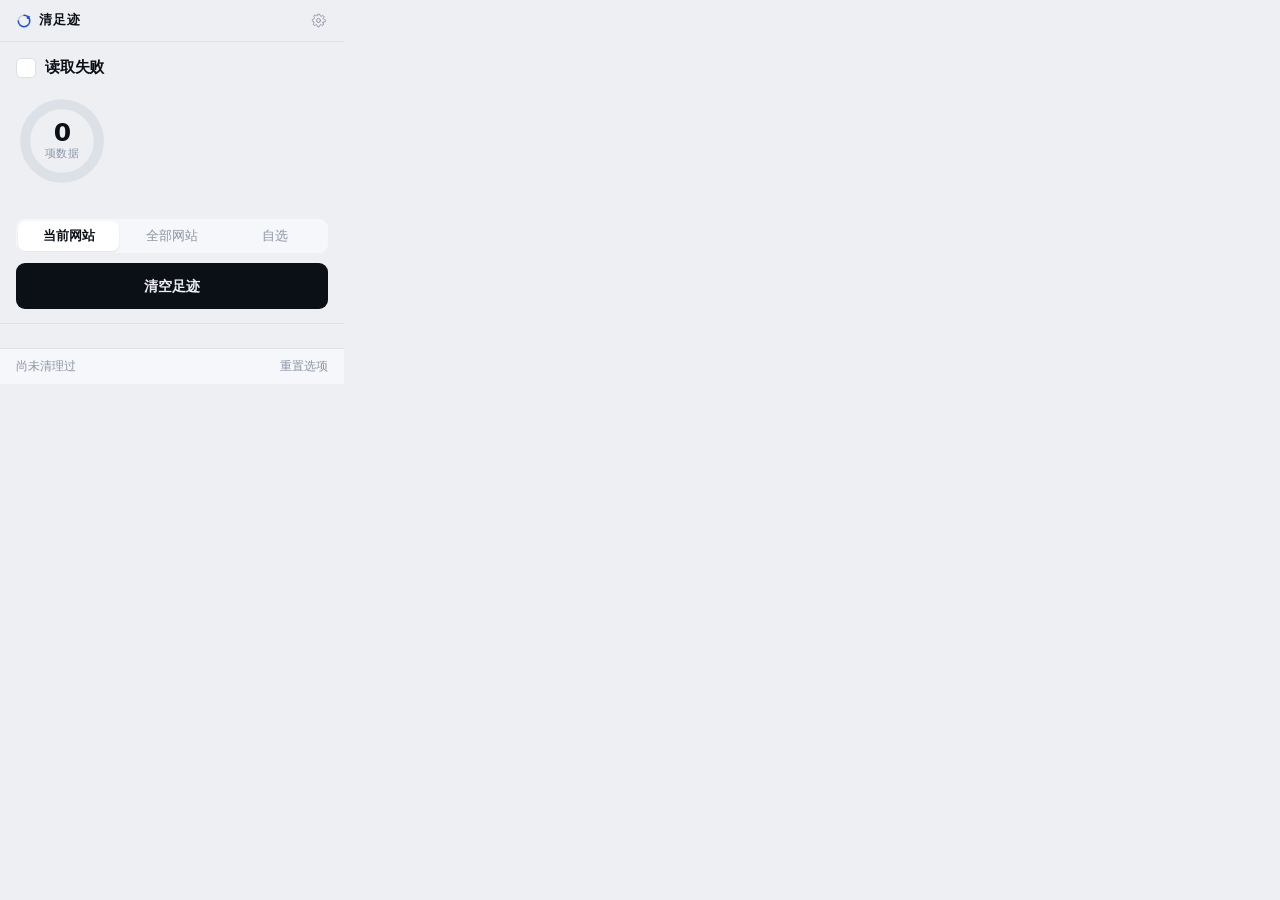
==== src/popup.html @ 9ce26477 "改名前的基线：清足迹 Clean My Footprints" ====
<!doctype html>
<html lang="zh-CN">
  <head>
    <meta charset="utf-8" />
    <meta name="color-scheme" content="dark light" />
    <title>清足迹</title>
    <link rel="stylesheet" href="popup.css" />
  </head>
  <body>
    <div class="panel">
      <header class="bar">
        <div class="identity">
          <svg class="mark" viewBox="0 0 24 24" aria-hidden="true">
            <circle cx="12" cy="12" r="8.6" class="mark-track" />
            <path d="M12 3.4a8.6 8.6 0 1 1-8.6 8.6" class="mark-arc" />
            <rect x="16.1" y="4.3" width="4.6" height="4.6" rx="1.5" class="mark-block" />
          </svg>
          <span class="wordmark">清足迹</span>
        </div>
        <button id="btn-options" class="icon-btn" type="button" title="设置" aria-label="打开设置">
          <svg viewBox="0 0 24 24" aria-hidden="true">
            <circle cx="12" cy="12" r="3.2" />
            <path
              d="M19.1 14.6a1.6 1.6 0 0 0 .32 1.76l.06.06a1.95 1.95 0 1 1-2.76 2.76l-.06-.06a1.6 1.6 0 0 0-1.76-.32 1.6 1.6 0 0 0-.97 1.47v.17a1.95 1.95 0 1 1-3.9 0v-.09a1.6 1.6 0 0 0-1.05-1.47 1.6 1.6 0 0 0-1.76.32l-.06.06a1.95 1.95 0 1 1-2.76-2.76l.06-.06a1.6 1.6 0 0 0 .32-1.76 1.6 1.6 0 0 0-1.47-.97H3.9a1.95 1.95 0 1 1 0-3.9h.09A1.6 1.6 0 0 0 5.46 8.4a1.6 1.6 0 0 0-.32-1.76l-.06-.06a1.95 1.95 0 1 1 2.76-2.76l.06.06a1.6 1.6 0 0 0 1.76.32h.08a1.6 1.6 0 0 0 .97-1.47V3.6a1.95 1.95 0 1 1 3.9 0v.09a1.6 1.6 0 0 0 .97 1.47 1.6 1.6 0 0 0 1.76-.32l.06-.06a1.95 1.95 0 1 1 2.76 2.76l-.06.06a1.6 1.6 0 0 0-.32 1.76v.08a1.6 1.6 0 0 0 1.47.97h.17a1.95 1.95 0 1 1 0 3.9h-.09a1.6 1.6 0 0 0-1.47.97Z"
            />
          </svg>
        </button>
      </header>

      <main>
        <!-- 目标：这个网站留下了多少东西 -->
        <section class="subject">
          <div class="subject-line">
            <span class="favicon" id="favicon">
              <img id="favicon-img" alt="" hidden />
              <span id="avatar"></span>
            </span>
            <span class="host" id="site-host">正在读取…</span>
            <span class="size" id="site-size"></span>
          </div>

          <div class="meter" id="meter">
            <div class="ring-wrap">
              <svg class="ring" viewBox="0 0 100 100" aria-hidden="true">
                <circle class="ring-track" cx="50" cy="50" r="40" />
                <g id="ring-segments"></g>
              </svg>
              <div class="ring-core" id="ring-core">
                <span class="core-value" id="core-value">0</span>
                <span class="core-label" id="core-label">项数据</span>
              </div>
            </div>
            <ul class="legend" id="legend"></ul>
          </div>

          <p class="subject-note" id="subject-note" hidden></p>
        </section>

        <!-- 云端会话：本地清理动不了的部分 -->
        <section class="cloud" id="cloud-card" hidden>
          <div class="cloud-body">
            <p class="cloud-title" id="cloud-title"></p>
            <p class="cloud-sub" id="cloud-sub"></p>
          </div>
          <button class="text-btn" id="btn-cloud" type="button">删除</button>
        </section>

        <!-- 动作 -->
        <section class="action">
          <div class="scope" id="scope" role="radiogroup" aria-label="清理范围">
            <button type="button" data-scope="current" role="radio" aria-checked="true">当前网站</button>
            <button type="button" data-scope="all" role="radio" aria-checked="false">全部网站</button>
            <button type="button" data-scope="custom" role="radio" aria-checked="false">自选</button>
          </div>
          <button class="cta" id="btn-clean" type="button">
            <span class="cta-label" id="cta-label">清空足迹</span>
          </button>
        </section>

        <!-- 清理项 -->
        <section class="options">
          <div class="toggles" id="chips" role="group" aria-label="清理项目"></div>
          <div class="window" id="window" hidden>
            <span class="window-label">时间范围</span>
            <div class="window-opts" id="range-opts" role="radiogroup" aria-label="时间范围"></div>
          </div>
          <div class="custom" id="custom-list" hidden></div>
        </section>
      </main>

      <footer class="foot">
        <span id="last-run">尚未清理过</span>
        <button class="link" id="btn-reset" type="button">重置选项</button>
      </footer>
    </div>

    <dialog id="confirm-dialog">
      <form method="dialog">
        <h3 id="confirm-title"></h3>
        <p id="confirm-body"></p>
        <menu>
          <button value="cancel" class="ghost-btn" id="confirm-cancel" type="submit">取消</button>
          <button value="ok" class="danger-btn" id="confirm-ok" type="submit">确认</button>
        </menu>
      </form>
    </dialog>

    <script type="module" src="popup.js"></script>
  </body>
</html>
---- src/popup.css ----
/* ============================================================
   清足迹 · popup
   冷纸 + 墨 + 一枚钴蓝信号
   —— 墨色留给动作，信号色留给数据与选中态
   ============================================================ */

:root {
  color-scheme: light;

  --paper: #edeff3;
  --sheet: #ffffff;
  --sheet-2: #f5f7fa;
  --rule: #dce1e8;
  --rule-2: #c6ceda;

  --ink: #0b0f16;
  --ink-2: #545e6e;
  --ink-3: #8b95a4;

  --signal: #1b54e4;
  --signal-2: #1240be;
  --signal-soft: rgba(27, 84, 228, 0.09);

  /* 数据序列：同一色相，三个明度阶 */
  --s1: #1b54e4;
  --s2: #6e93ec;
  --s3: #bacaf1;

  --danger: #c62f2f;

  --ease: cubic-bezier(0.32, 0.72, 0.28, 1);
}

:root[data-theme='dark'] {
  color-scheme: dark;

  --paper: #121419;
  --sheet: #1a1d23;
  --sheet-2: #21252c;
  --rule: #262a32;
  --rule-2: #343a44;

  --ink: #edf0f5;
  --ink-2: #98a2b0;
  --ink-3: #6b7482;

  --signal: #6e9bff;
  --signal-2: #8db2ff;
  --signal-soft: rgba(110, 155, 255, 0.14);

  --s1: #6e9bff;
  --s2: #3b62b8;
  --s3: #2a3a5c;

  --danger: #ff6b6b;
}

* {
  box-sizing: border-box;
}

/* display:flex 会覆盖 hidden 属性，必须显式压掉 */
[hidden] {
  display: none !important;
}

html,
body {
  margin: 0;
  padding: 0;
}

body {
  width: 344px;
  background: var(--paper);
  color: var(--ink);
  font-family: -apple-system, BlinkMacSystemFont, 'Segoe UI', 'PingFang SC', 'Hiragino Sans GB',
    'Microsoft YaHei', system-ui, sans-serif;
  font-size: 13px;
  line-height: 1.45;
  -webkit-font-smoothing: antialiased;
}

.panel {
  display: flex;
  flex-direction: column;
  min-height: 100%;
}

/* ---------- 顶栏 ---------- */

.bar {
  display: flex;
  align-items: center;
  justify-content: space-between;
  height: 42px;
  padding: 0 14px 0 16px;
  border-bottom: 1px solid var(--rule);
}

.identity {
  display: flex;
  align-items: center;
  gap: 7px;
}

.mark {
  width: 16px;
  height: 16px;
  overflow: visible;
}

.mark-track {
  fill: none;
  stroke: var(--rule-2);
  stroke-width: 2.2;
}

.mark-arc {
  fill: none;
  stroke: var(--signal);
  stroke-width: 2.2;
  stroke-linecap: round;
}

.mark-block {
  fill: var(--signal);
}

.wordmark {
  font-size: 12.5px;
  font-weight: 620;
  letter-spacing: 0.06em;
}

.icon-btn {
  display: grid;
  place-items: center;
  width: 24px;
  height: 24px;
  padding: 0;
  border: 0;
  border-radius: 6px;
  background: transparent;
  color: var(--ink-3);
  cursor: pointer;
  transition: background 0.14s var(--ease), color 0.14s var(--ease);
}

.icon-btn:hover {
  background: var(--sheet-2);
  color: var(--ink-2);
}

.icon-btn svg {
  width: 15px;
  height: 15px;
  fill: none;
  stroke: currentColor;
  stroke-width: 1.5;
  stroke-linecap: round;
  stroke-linejoin: round;
}

/* ---------- 目标 ---------- */

.subject {
  padding: 15px 16px 16px;
}

.subject-line {
  display: flex;
  align-items: center;
  gap: 9px;
  margin-bottom: 16px;
}

.favicon {
  display: grid;
  place-items: center;
  flex: none;
  width: 20px;
  height: 20px;
  border: 1px solid var(--rule);
  border-radius: 5px;
  overflow: hidden;
  background: var(--sheet);
  color: var(--ink-2);
  font-size: 11px;
  font-weight: 700;
  line-height: 1;
  text-transform: uppercase;
}

.favicon img {
  width: 100%;
  height: 100%;
  object-fit: contain;
}

.host {
  flex: 1;
  min-width: 0;
  font-size: 15px;
  font-weight: 640;
  letter-spacing: -0.012em;
  white-space: nowrap;
  overflow: hidden;
  text-overflow: ellipsis;
}

.size {
  flex: none;
  font-size: 12.5px;
  font-weight: 560;
  color: var(--ink-2);
  font-variant-numeric: tabular-nums;
}

/* ---------- 环形足迹计 ---------- */

.meter {
  display: flex;
  align-items: center;
  gap: 16px;
}

.ring-wrap {
  position: relative;
  flex: none;
  width: 92px;
  height: 92px;
}

.ring {
  width: 100%;
  height: 100%;
  transform: rotate(-90deg);
}

.ring-track {
  fill: none;
  stroke: var(--rule);
  stroke-width: 11;
}

.ring-seg {
  fill: none;
  stroke-width: 11;
  stroke-linecap: butt;
  transition: stroke-dasharray 0.5s var(--ease), opacity 0.3s var(--ease);
}

.ring-seg.is-drained {
  opacity: 0;
}

.ring-core {
  position: absolute;
  inset: 0;
  display: flex;
  flex-direction: column;
  align-items: center;
  justify-content: center;
  gap: 1px;
}

.core-value {
  font-size: 25px;
  font-weight: 600;
  letter-spacing: -0.03em;
  line-height: 1;
  font-variant-numeric: tabular-nums;
}

.core-label {
  font-size: 10.5px;
  color: var(--ink-3);
  letter-spacing: 0.02em;
}

.ring-core.is-empty .core-value {
  font-size: 17px;
  font-weight: 620;
  letter-spacing: 0;
}

.legend {
  flex: 1;
  min-width: 0;
  margin: 0;
  padding: 0;
  list-style: none;
  display: grid;
  gap: 7px;
}

.legend li {
  display: flex;
  align-items: center;
  gap: 8px;
  font-size: 12px;
  color: var(--ink-2);
  transition: color 0.2s var(--ease), opacity 0.2s var(--ease);
}

.legend .swatch {
  flex: none;
  width: 8px;
  height: 8px;
  border-radius: 2px;
  background: var(--s1);
}

.legend .swatch.s2 {
  background: var(--s2);
}

.legend .swatch.s3 {
  background: var(--s3);
}

.legend .lbl {
  flex: 1;
  min-width: 0;
  white-space: nowrap;
  overflow: hidden;
  text-overflow: ellipsis;
}

.legend .val {
  flex: none;
  font-weight: 620;
  color: var(--ink);
  font-variant-numeric: tabular-nums;
}

.legend li.is-done {
  color: var(--ink-3);
}

.legend li.is-done .swatch {
  background: var(--rule-2);
}

.legend li.is-done .val {
  color: var(--ink-3);
  font-weight: 500;
}

.subject-note {
  margin: 0;
  padding: 12px 13px;
  border: 1px solid var(--rule);
  border-radius: 8px;
  background: var(--sheet);
  font-size: 12px;
  line-height: 1.6;
  color: var(--ink-2);
}

.subject-note b {
  color: var(--ink);
  font-weight: 620;
}

/* ---------- 云端会话 ---------- */

.cloud {
  display: flex;
  align-items: center;
  gap: 12px;
  margin: 0 16px;
  padding: 10px 12px;
  border: 1px solid var(--rule);
  border-left: 2px solid var(--signal);
  border-radius: 8px;
  background: var(--sheet);
}

.cloud-body {
  flex: 1;
  min-width: 0;
}

.cloud-title {
  margin: 0;
  font-size: 12.5px;
  font-weight: 600;
  color: var(--ink);
}

.cloud-sub {
  margin: 1px 0 0;
  font-size: 11.5px;
  color: var(--ink-3);
}

.cloud.is-done {
  border-left-color: var(--signal);
  background: var(--signal-soft);
}

.cloud.is-fail {
  border-left-color: var(--danger);
  background: var(--sheet);
}

.text-btn {
  flex: none;
  padding: 5px 12px;
  border: 1px solid var(--rule-2);
  border-radius: 7px;
  background: transparent;
  color: var(--ink-2);
  font: inherit;
  font-size: 12px;
  font-weight: 560;
  cursor: pointer;
  transition: border-color 0.14s var(--ease), color 0.14s var(--ease), background 0.14s var(--ease);
}

.text-btn:hover {
  border-color: var(--ink-3);
  background: var(--sheet-2);
  color: var(--ink);
}

/* ---------- 动作 ---------- */

.action {
  padding: 16px 16px 14px;
}

.scope {
  display: flex;
  gap: 2px;
  padding: 2px;
  margin-bottom: 10px;
  border-radius: 9px;
  background: var(--sheet-2);
}

.scope button {
  flex: 1;
  padding: 6px 0;
  border: 0;
  border-radius: 7px;
  background: transparent;
  color: var(--ink-3);
  font: inherit;
  font-size: 12.5px;
  font-weight: 540;
  cursor: pointer;
  transition: background 0.16s var(--ease), color 0.16s var(--ease);
}

.scope button:hover {
  color: var(--ink-2);
}

.scope button[aria-checked='true'] {
  background: var(--sheet);
  color: var(--ink);
  font-weight: 600;
  box-shadow: 0 1px 2px rgba(16, 24, 40, 0.09);
}

:root[data-theme='dark'] .scope button[aria-checked='true'] {
  background: var(--sheet-2);
  box-shadow: inset 0 0 0 1px var(--rule-2);
}

.cta {
  display: flex;
  align-items: center;
  justify-content: center;
  width: 100%;
  height: 46px;
  padding: 0;
  border: 0;
  border-radius: 9px;
  background: var(--ink);
  color: var(--paper);
  font: inherit;
  font-size: 14px;
  font-weight: 620;
  letter-spacing: 0.01em;
  cursor: pointer;
  transition: transform 0.12s var(--ease), opacity 0.16s var(--ease);
}

:root[data-theme='dark'] .cta {
  background: var(--signal);
  color: #080b11;
}

.cta:hover:not(:disabled) {
  opacity: 0.88;
}

.cta:active:not(:disabled) {
  transform: scale(0.99);
}

.cta:disabled {
  opacity: 0.35;
  cursor: not-allowed;
}

.cta.is-busy {
  opacity: 0.72;
}

/* ---------- 清理项 ---------- */

.options {
  padding: 12px 16px;
  border-top: 1px solid var(--rule);
}

.toggles {
  display: flex;
  flex-wrap: wrap;
  gap: 6px;
}

.toggle {
  display: inline-flex;
  align-items: center;
  gap: 6px;
  padding: 5px 11px 5px 9px;
  border: 1px solid var(--rule);
  border-radius: 999px;
  background: transparent;
  color: var(--ink-3);
  font: inherit;
  font-size: 12px;
  font-weight: 540;
  cursor: pointer;
  transition: border-color 0.14s var(--ease), color 0.14s var(--ease), background 0.14s var(--ease);
}

.toggle::before {
  content: '';
  width: 7px;
  height: 7px;
  border-radius: 50%;
  background: transparent;
  box-shadow: inset 0 0 0 1.4px var(--rule-2);
  transition: background 0.14s var(--ease), box-shadow 0.14s var(--ease);
}

.toggle:hover {
  color: var(--ink-2);
  border-color: var(--rule-2);
}

.toggle[aria-pressed='true'] {
  border-color: color-mix(in srgb, var(--signal) 38%, transparent);
  background: var(--signal-soft);
  color: var(--signal);
}

.toggle[aria-pressed='true']::before {
  background: var(--signal);
  box-shadow: none;
}

.toggle.is-done[aria-pressed='true'] {
  border-color: var(--rule);
  background: transparent;
  color: var(--ink-3);
}

.toggle.is-done[aria-pressed='true']::before {
  background: var(--rule-2);
}

/* ---------- 时间范围 ---------- */

.window {
  display: flex;
  align-items: center;
  gap: 10px;
  margin-top: 10px;
}

.window-label {
  font-size: 11.5px;
  color: var(--ink-3);
}

.window-opts {
  display: flex;
  gap: 2px;
  margin-left: auto;
  padding: 2px;
  border-radius: 7px;
  background: var(--sheet-2);
}

.window-opt {
  padding: 3px 9px;
  border: 0;
  border-radius: 5px;
  background: transparent;
  color: var(--ink-3);
  font: inherit;
  font-size: 11.5px;
  cursor: pointer;
}

.window-opt:hover {
  color: var(--ink-2);
}

.window-opt[aria-checked='true'] {
  background: var(--sheet);
  color: var(--ink);
  font-weight: 600;
}

:root[data-theme='dark'] .window-opt[aria-checked='true'] {
  background: var(--sheet-2);
  box-shadow: inset 0 0 0 1px var(--rule-2);
}

/* ---------- 自选站点 ---------- */

.custom {
  display: flex;
  flex-wrap: wrap;
  gap: 6px;
  margin-top: 10px;
}

.pill {
  display: inline-flex;
  align-items: center;
  gap: 5px;
  padding: 3px 4px 3px 10px;
  border: 1px solid var(--rule);
  border-radius: 999px;
  background: var(--sheet);
  color: var(--ink-2);
  font-size: 11.5px;
}

.pill button {
  display: grid;
  place-items: center;
  width: 16px;
  height: 16px;
  padding: 0;
  border: 0;
  border-radius: 50%;
  background: transparent;
  color: var(--ink-3);
  font-size: 13px;
  line-height: 1;
  cursor: pointer;
  transition: background 0.14s var(--ease), color 0.14s var(--ease);
}

.pill button:hover {
  background: var(--danger);
  color: #fff;
}

.pill.add {
  padding: 3px 10px;
  border-style: dashed;
  background: transparent;
  cursor: pointer;
  color: var(--signal);
  font-family: inherit;
}

/* ---------- 底栏 ---------- */

.foot {
  display: flex;
  align-items: center;
  justify-content: space-between;
  margin-top: auto;
  padding: 9px 16px;
  border-top: 1px solid var(--rule);
  background: var(--sheet-2);
  font-size: 11.5px;
  color: var(--ink-3);
  font-variant-numeric: tabular-nums;
}

.link {
  padding: 0;
  border: 0;
  background: none;
  color: var(--ink-3);
  font: inherit;
  font-size: 11.5px;
  cursor: pointer;
}

.link:hover {
  color: var(--ink-2);
  text-decoration: underline;
}

/* ---------- 对话框 ---------- */

dialog {
  width: 272px;
  padding: 16px;
  border: 1px solid var(--rule-2);
  border-radius: 12px;
  background: var(--sheet);
  color: var(--ink);
  box-shadow: 0 24px 70px rgba(8, 12, 20, 0.28);
}

dialog::backdrop {
  background: rgba(10, 14, 22, 0.5);
}

dialog h3 {
  margin: 0 0 7px;
  font-size: 13.5px;
  font-weight: 640;
}

dialog p {
  margin: 0;
  font-size: 12px;
  line-height: 1.6;
  color: var(--ink-2);
}

dialog menu {
  display: flex;
  justify-content: flex-end;
  gap: 6px;
  margin: 15px 0 0;
  padding: 0;
}

.ghost-btn {
  padding: 6px 13px;
  border: 1px solid var(--rule-2);
  border-radius: 7px;
  background: transparent;
  color: var(--ink-2);
  font: inherit;
  font-size: 12px;
  font-weight: 560;
  cursor: pointer;
}

.ghost-btn:hover {
  background: var(--sheet-2);
  color: var(--ink);
}

.danger-btn {
  padding: 6px 13px;
  border: 1px solid var(--danger);
  border-radius: 7px;
  background: var(--danger);
  color: #fff;
  font: inherit;
  font-size: 12px;
  font-weight: 580;
  cursor: pointer;
}

.danger-btn:hover {
  filter: brightness(1.08);
}

@media (prefers-reduced-motion: reduce) {
  * {
    animation-duration: 0.01ms !important;
    transition-duration: 0.01ms !important;
  }
}
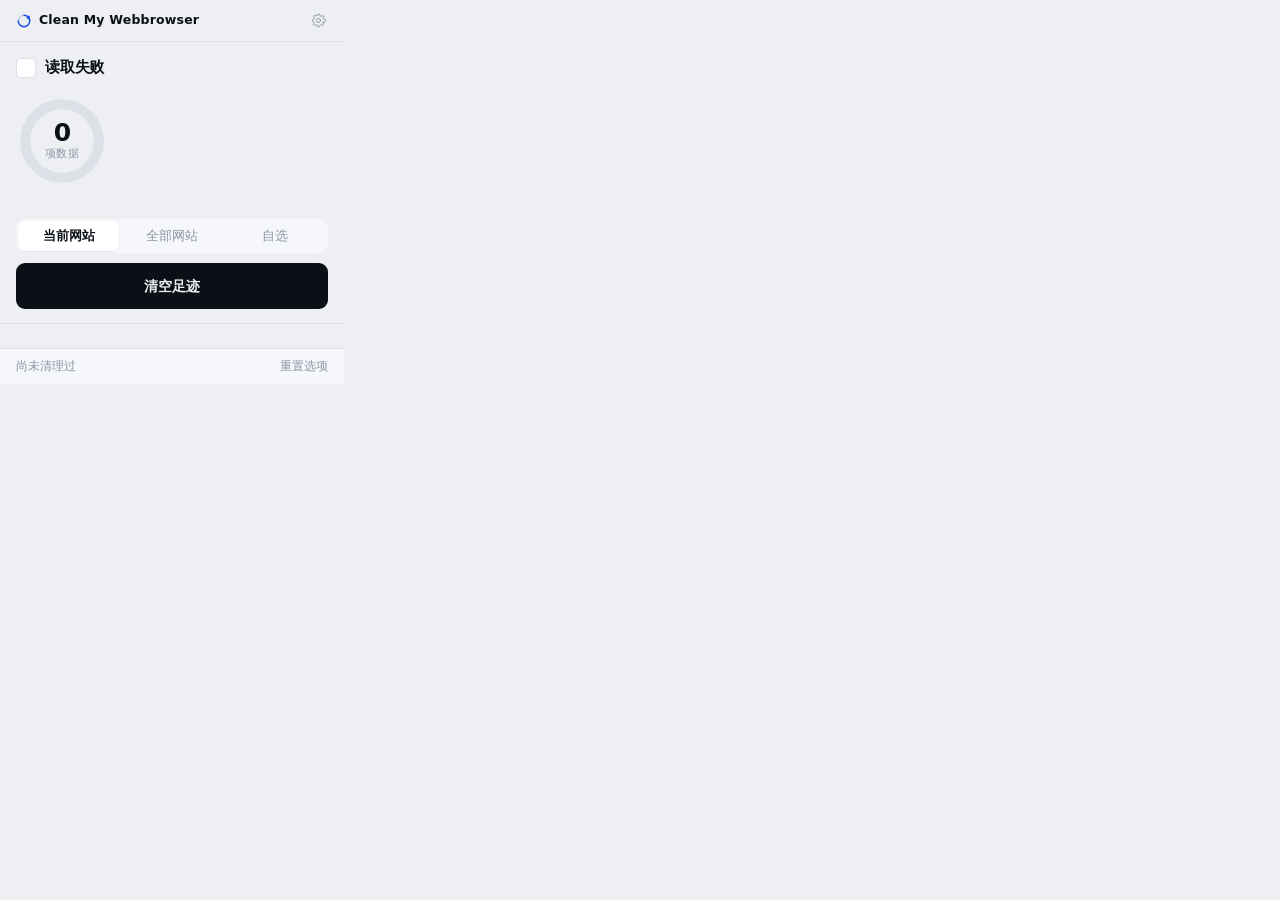
==== commit 1cda8a9d: "改名 Clean My Webbrowser；保留登录只保 Cookie 与本地存储；主按钮不再碰云端会话；自选支持最近访问快捷添加" ====
--- a/src/popup.html
+++ b/src/popup.html
@@ -3,7 +3,7 @@
   <head>
     <meta charset="utf-8" />
     <meta name="color-scheme" content="dark light" />
-    <title>清足迹</title>
+    <title>Clean My Webbrowser</title>
     <link rel="stylesheet" href="popup.css" />
   </head>
   <body>
@@ -15,7 +15,7 @@
             <path d="M12 3.4a8.6 8.6 0 1 1-8.6 8.6" class="mark-arc" />
             <rect x="16.1" y="4.3" width="4.6" height="4.6" rx="1.5" class="mark-block" />
           </svg>
-          <span class="wordmark">清足迹</span>
+          <span class="wordmark">Clean My Webbrowser</span>
         </div>
         <button id="btn-options" class="icon-btn" type="button" title="设置" aria-label="打开设置">
           <svg viewBox="0 0 24 24" aria-hidden="true">
--- a/src/popup.css
+++ b/src/popup.css
@@ -130,7 +130,7 @@
 .wordmark {
   font-size: 12.5px;
   font-weight: 620;
-  letter-spacing: 0.06em;
+  letter-spacing: 0.015em;
 }
 
 .icon-btn {
@@ -577,6 +577,16 @@
   background: var(--rule-2);
 }
 
+/* 保留名单里的站点：这两项会被保住 */
+.toggle[data-kept='1']::after {
+  content: '保留';
+  margin-left: 2px;
+  font-size: 10px;
+  font-weight: 500;
+  letter-spacing: 0.02em;
+  color: var(--ink-3);
+}
+
 /* ---------- 时间范围 ---------- */
 
 .window {
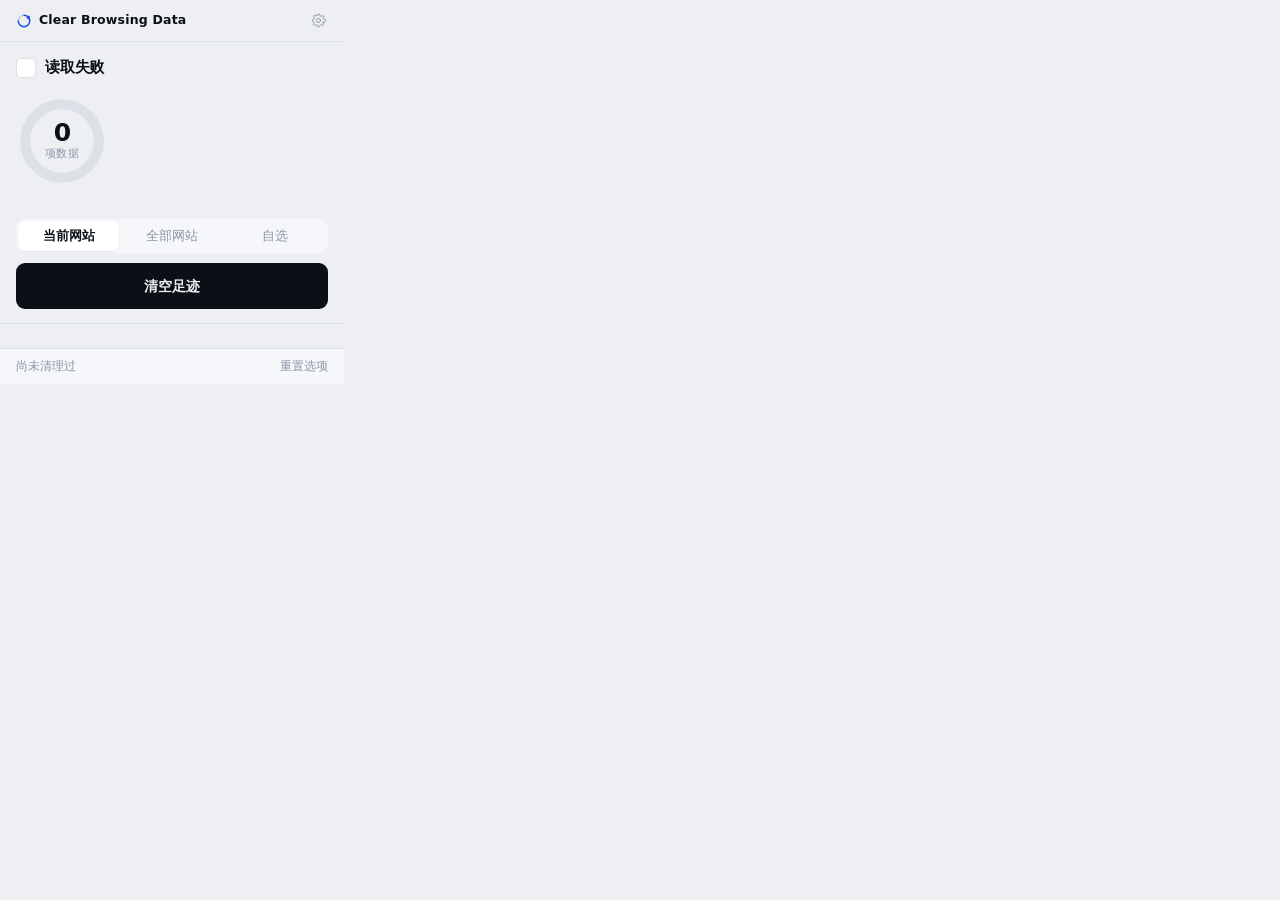
==== commit 749c986e: "改名 Clear Browsing Data；清理时圆环切进度盘（百分比动画 + 按钮填充 + 逐项打勾）" ====
--- a/src/popup.html
+++ b/src/popup.html
@@ -3,7 +3,7 @@
   <head>
     <meta charset="utf-8" />
     <meta name="color-scheme" content="dark light" />
-    <title>Clean My Webbrowser</title>
+    <title>Clear Browsing Data</title>
     <link rel="stylesheet" href="popup.css" />
   </head>
   <body>
@@ -15,7 +15,7 @@
             <path d="M12 3.4a8.6 8.6 0 1 1-8.6 8.6" class="mark-arc" />
             <rect x="16.1" y="4.3" width="4.6" height="4.6" rx="1.5" class="mark-block" />
           </svg>
-          <span class="wordmark">Clean My Webbrowser</span>
+          <span class="wordmark">Clear Browsing Data</span>
         </div>
         <button id="btn-options" class="icon-btn" type="button" title="设置" aria-label="打开设置">
           <svg viewBox="0 0 24 24" aria-hidden="true">
@@ -73,6 +73,7 @@
             <button type="button" data-scope="custom" role="radio" aria-checked="false">自选</button>
           </div>
           <button class="cta" id="btn-clean" type="button">
+            <span class="cta-fill" id="cta-fill"></span>
             <span class="cta-label" id="cta-label">清空足迹</span>
           </button>
         </section>
--- a/src/popup.css
+++ b/src/popup.css
@@ -348,6 +348,41 @@
   font-weight: 500;
 }
 
+/* 清理中：图例改走「步骤」状态 */
+.legend li.is-pending .swatch,
+.legend li.is-skip .swatch {
+  background: var(--rule-2);
+}
+
+.legend li.is-running .swatch {
+  background: var(--signal);
+  animation: swatch-pulse 1.1s var(--ease) infinite;
+}
+
+.legend li.is-running .val {
+  color: var(--signal);
+}
+
+.legend li.is-fail .swatch {
+  background: var(--danger);
+}
+
+.legend li.is-fail .val {
+  color: var(--danger);
+}
+
+@keyframes swatch-pulse {
+  0%,
+  100% {
+    opacity: 1;
+    transform: scale(1);
+  }
+  50% {
+    opacity: 0.4;
+    transform: scale(0.8);
+  }
+}
+
 .subject-note {
   margin: 0;
   padding: 12px 13px;
@@ -472,6 +507,7 @@
 }
 
 .cta {
+  position: relative;
   display: flex;
   align-items: center;
   justify-content: center;
@@ -487,7 +523,24 @@
   font-weight: 620;
   letter-spacing: 0.01em;
   cursor: pointer;
+  overflow: hidden;
   transition: transform 0.12s var(--ease), opacity 0.16s var(--ease);
+}
+
+/* 按钮里的一道填充，就是进度条 */
+.cta-fill {
+  position: absolute;
+  top: 0;
+  bottom: 0;
+  left: 0;
+  width: 0;
+  background: rgba(255, 255, 255, 0.16);
+  pointer-events: none;
+}
+
+.cta-label {
+  position: relative;
+  z-index: 1;
 }
 
 :root[data-theme='dark'] .cta {
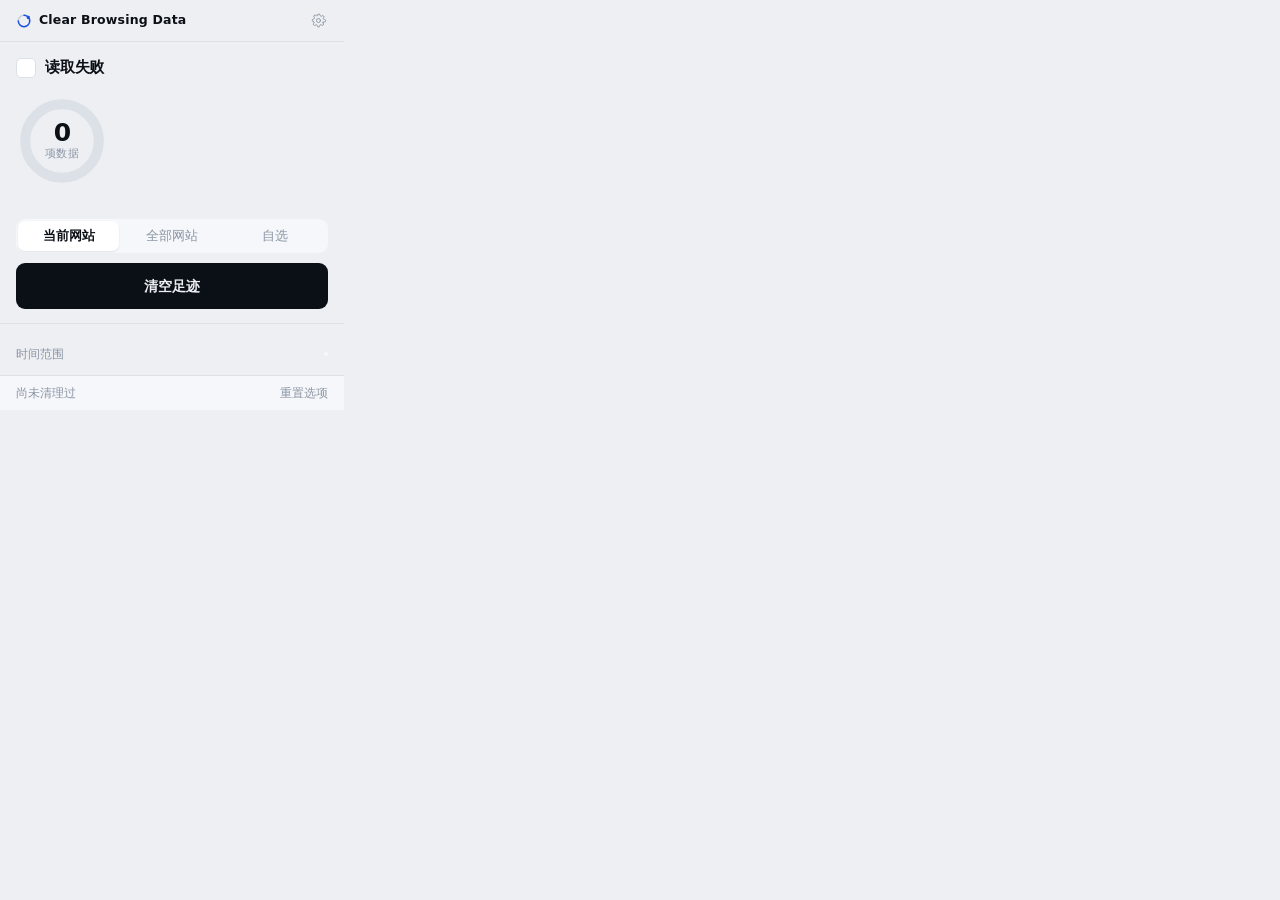
==== commit 6f4a76f6: "修三个真问题：保留名单保住子域站点数据；时间范围常驻并说明作用于全部项；清站点数据也会登出要说准 - excludeOrigins 对存储只认精确 origin，只写 google.com 保不住 m" ====
--- a/src/popup.html
+++ b/src/popup.html
@@ -30,7 +30,7 @@
       <main>
         <!-- 目标：这个网站留下了多少东西 -->
         <section class="subject">
-          <div class="subject-line">
+          <div class="subject-line" id="subject-line">
             <span class="favicon" id="favicon">
               <img id="favicon-img" alt="" hidden />
               <span id="avatar"></span>
@@ -54,6 +54,7 @@
           </div>
 
           <p class="subject-note" id="subject-note" hidden></p>
+          <p class="sr-only" id="live-status" role="status" aria-live="polite"></p>
         </section>
 
         <!-- 云端会话：本地清理动不了的部分 -->
@@ -81,7 +82,8 @@
         <!-- 清理项 -->
         <section class="options">
           <div class="toggles" id="chips" role="group" aria-label="清理项目"></div>
-          <div class="window" id="window" hidden>
+          <p class="keep-note" id="keep-note" hidden></p>
+          <div class="window" id="window" title="按时间过滤：缓存、站点数据、Cookie、历史都只清理这个时间范围内的。">
             <span class="window-label">时间范围</span>
             <div class="window-opts" id="range-opts" role="radiogroup" aria-label="时间范围"></div>
           </div>
--- a/src/popup.css
+++ b/src/popup.css
@@ -335,6 +335,31 @@
   font-variant-numeric: tabular-nums;
 }
 
+/* 没勾选的清理项：数据还在，但这次不清——标出来，别让人误读 */
+.legend li[data-off='1'] {
+  color: var(--ink-3);
+}
+
+.legend li[data-off='1'] .swatch {
+  background: var(--rule-2);
+}
+
+.legend li[data-off='1'] .val {
+  color: var(--ink-3);
+  font-weight: 500;
+}
+
+.legend .tag {
+  flex: none;
+  padding: 1px 5px;
+  border-radius: 4px;
+  background: var(--sheet-2);
+  color: var(--ink-3);
+  font-size: 10px;
+  font-style: normal;
+  letter-spacing: 0.02em;
+}
+
 .legend li.is-done {
   color: var(--ink-3);
 }
@@ -397,6 +422,20 @@
 .subject-note b {
   color: var(--ink);
   font-weight: 620;
+}
+
+/* 屏幕阅读器专用：进度百分比每秒都在变，直接放进 aria-live 会吵到用户，
+   所以只在一件事真正结束时播报一句结果。 */
+.sr-only {
+  position: absolute;
+  width: 1px;
+  height: 1px;
+  margin: -1px;
+  padding: 0;
+  overflow: hidden;
+  clip-path: inset(50%);
+  white-space: nowrap;
+  border: 0;
 }
 
 /* ---------- 云端会话 ---------- */
@@ -572,35 +611,42 @@
   border-top: 1px solid var(--rule);
 }
 
+/* 四个开关排成一行等宽的格子：比「三个 + 落单一个」的折行整齐，
+   也比四颗散落的药丸更像一个控件。 */
 .toggles {
-  display: flex;
-  flex-wrap: wrap;
-  gap: 6px;
+  display: grid;
+  grid-template-columns: repeat(4, 1fr);
+  gap: 4px;
 }
 
 .toggle {
   display: inline-flex;
   align-items: center;
-  gap: 6px;
-  padding: 5px 11px 5px 9px;
+  justify-content: center;
+  gap: 5px;
+  min-width: 0;
+  padding: 6px 4px;
   border: 1px solid var(--rule);
-  border-radius: 999px;
+  border-radius: 8px;
   background: transparent;
   color: var(--ink-3);
   font: inherit;
-  font-size: 12px;
+  font-size: 11.5px;
   font-weight: 540;
+  white-space: nowrap;
+  overflow: hidden;
   cursor: pointer;
   transition: border-color 0.14s var(--ease), color 0.14s var(--ease), background 0.14s var(--ease);
 }
 
 .toggle::before {
   content: '';
-  width: 7px;
-  height: 7px;
+  flex: none;
+  width: 6px;
+  height: 6px;
   border-radius: 50%;
   background: transparent;
-  box-shadow: inset 0 0 0 1.4px var(--rule-2);
+  box-shadow: inset 0 0 0 1.3px var(--rule-2);
   transition: background 0.14s var(--ease), box-shadow 0.14s var(--ease);
 }
 
@@ -630,13 +676,16 @@
   background: var(--rule-2);
 }
 
-/* 保留名单里的站点：这两项会被保住 */
-.toggle[data-kept='1']::after {
-  content: '保留';
-  margin-left: 2px;
-  font-size: 10px;
-  font-weight: 500;
-  letter-spacing: 0.02em;
+/* 保留名单里的站点：这两项这次不会被清。 */
+.toggle[data-kept='1'] {
+  border-style: dashed;
+}
+
+/* 说明白哪两项被保住了 */
+.keep-note {
+  margin: 9px 0 0;
+  font-size: 11.5px;
+  line-height: 1.5;
   color: var(--ink-3);
 }
 
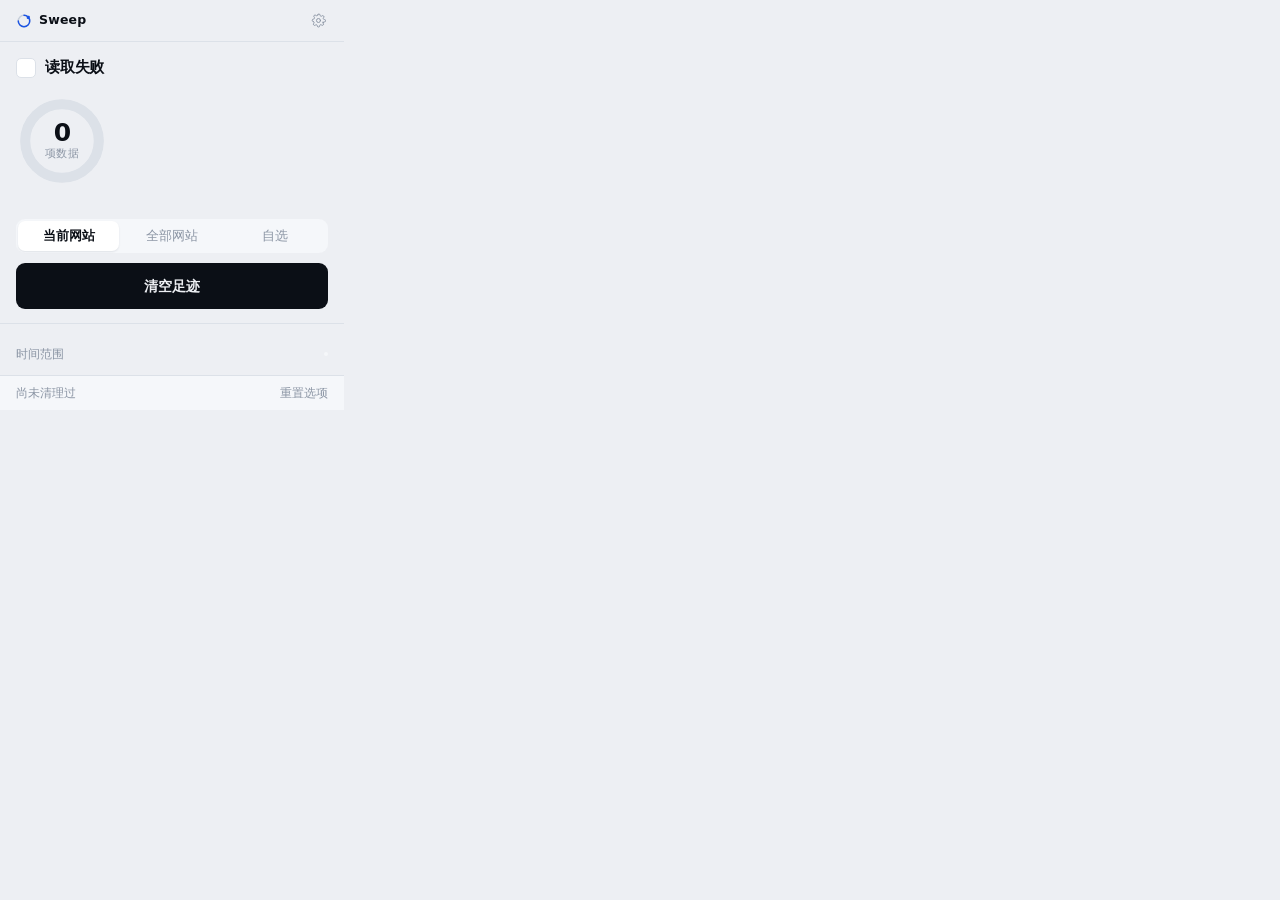
==== commit 7718490a: "改名 Sweep；摘掉云端会话功能；修两个阻断级 bug（Cookie 被浏览器整个拒绝、历史统计恒为 0） 阻断级（都对照 Chromium 源码核实过）： - chrome.browsingDat" ====
--- a/src/popup.html
+++ b/src/popup.html
@@ -3,7 +3,7 @@
   <head>
     <meta charset="utf-8" />
     <meta name="color-scheme" content="dark light" />
-    <title>Clear Browsing Data</title>
+    <title>Sweep</title>
     <link rel="stylesheet" href="popup.css" />
   </head>
   <body>
@@ -15,7 +15,7 @@
             <path d="M12 3.4a8.6 8.6 0 1 1-8.6 8.6" class="mark-arc" />
             <rect x="16.1" y="4.3" width="4.6" height="4.6" rx="1.5" class="mark-block" />
           </svg>
-          <span class="wordmark">Clear Browsing Data</span>
+          <span class="wordmark">Sweep</span>
         </div>
         <button id="btn-options" class="icon-btn" type="button" title="设置" aria-label="打开设置">
           <svg viewBox="0 0 24 24" aria-hidden="true">
@@ -57,15 +57,6 @@
           <p class="sr-only" id="live-status" role="status" aria-live="polite"></p>
         </section>
 
-        <!-- 云端会话：本地清理动不了的部分 -->
-        <section class="cloud" id="cloud-card" hidden>
-          <div class="cloud-body">
-            <p class="cloud-title" id="cloud-title"></p>
-            <p class="cloud-sub" id="cloud-sub"></p>
-          </div>
-          <button class="text-btn" id="btn-cloud" type="button">删除</button>
-        </section>
-
         <!-- 动作 -->
         <section class="action">
           <div class="scope" id="scope" role="radiogroup" aria-label="清理范围">
@@ -97,17 +88,6 @@
       </footer>
     </div>
 
-    <dialog id="confirm-dialog">
-      <form method="dialog">
-        <h3 id="confirm-title"></h3>
-        <p id="confirm-body"></p>
-        <menu>
-          <button value="cancel" class="ghost-btn" id="confirm-cancel" type="submit">取消</button>
-          <button value="ok" class="danger-btn" id="confirm-ok" type="submit">确认</button>
-        </menu>
-      </form>
-    </dialog>
-
     <script type="module" src="popup.js"></script>
   </body>
 </html>
--- a/src/popup.css
+++ b/src/popup.css
@@ -249,10 +249,6 @@
   stroke-width: 11;
   stroke-linecap: butt;
   transition: stroke-dasharray 0.5s var(--ease), opacity 0.3s var(--ease);
-}
-
-.ring-seg.is-drained {
-  opacity: 0;
 }
 
 .ring-core {
@@ -436,68 +432,6 @@
   clip-path: inset(50%);
   white-space: nowrap;
   border: 0;
-}
-
-/* ---------- 云端会话 ---------- */
-
-.cloud {
-  display: flex;
-  align-items: center;
-  gap: 12px;
-  margin: 0 16px;
-  padding: 10px 12px;
-  border: 1px solid var(--rule);
-  border-left: 2px solid var(--signal);
-  border-radius: 8px;
-  background: var(--sheet);
-}
-
-.cloud-body {
-  flex: 1;
-  min-width: 0;
-}
-
-.cloud-title {
-  margin: 0;
-  font-size: 12.5px;
-  font-weight: 600;
-  color: var(--ink);
-}
-
-.cloud-sub {
-  margin: 1px 0 0;
-  font-size: 11.5px;
-  color: var(--ink-3);
-}
-
-.cloud.is-done {
-  border-left-color: var(--signal);
-  background: var(--signal-soft);
-}
-
-.cloud.is-fail {
-  border-left-color: var(--danger);
-  background: var(--sheet);
-}
-
-.text-btn {
-  flex: none;
-  padding: 5px 12px;
-  border: 1px solid var(--rule-2);
-  border-radius: 7px;
-  background: transparent;
-  color: var(--ink-2);
-  font: inherit;
-  font-size: 12px;
-  font-weight: 560;
-  cursor: pointer;
-  transition: border-color 0.14s var(--ease), color 0.14s var(--ease), background 0.14s var(--ease);
-}
-
-.text-btn:hover {
-  border-color: var(--ink-3);
-  background: var(--sheet-2);
-  color: var(--ink);
 }
 
 /* ---------- 动作 ---------- */
@@ -821,77 +755,3 @@
 
 /* ---------- 对话框 ---------- */
 
-dialog {
-  width: 272px;
-  padding: 16px;
-  border: 1px solid var(--rule-2);
-  border-radius: 12px;
-  background: var(--sheet);
-  color: var(--ink);
-  box-shadow: 0 24px 70px rgba(8, 12, 20, 0.28);
-}
-
-dialog::backdrop {
-  background: rgba(10, 14, 22, 0.5);
-}
-
-dialog h3 {
-  margin: 0 0 7px;
-  font-size: 13.5px;
-  font-weight: 640;
-}
-
-dialog p {
-  margin: 0;
-  font-size: 12px;
-  line-height: 1.6;
-  color: var(--ink-2);
-}
-
-dialog menu {
-  display: flex;
-  justify-content: flex-end;
-  gap: 6px;
-  margin: 15px 0 0;
-  padding: 0;
-}
-
-.ghost-btn {
-  padding: 6px 13px;
-  border: 1px solid var(--rule-2);
-  border-radius: 7px;
-  background: transparent;
-  color: var(--ink-2);
-  font: inherit;
-  font-size: 12px;
-  font-weight: 560;
-  cursor: pointer;
-}
-
-.ghost-btn:hover {
-  background: var(--sheet-2);
-  color: var(--ink);
-}
-
-.danger-btn {
-  padding: 6px 13px;
-  border: 1px solid var(--danger);
-  border-radius: 7px;
-  background: var(--danger);
-  color: #fff;
-  font: inherit;
-  font-size: 12px;
-  font-weight: 580;
-  cursor: pointer;
-}
-
-.danger-btn:hover {
-  filter: brightness(1.08);
-}
-
-@media (prefers-reduced-motion: reduce) {
-  * {
-    animation-duration: 0.01ms !important;
-    transition-duration: 0.01ms !important;
-  }
-}
